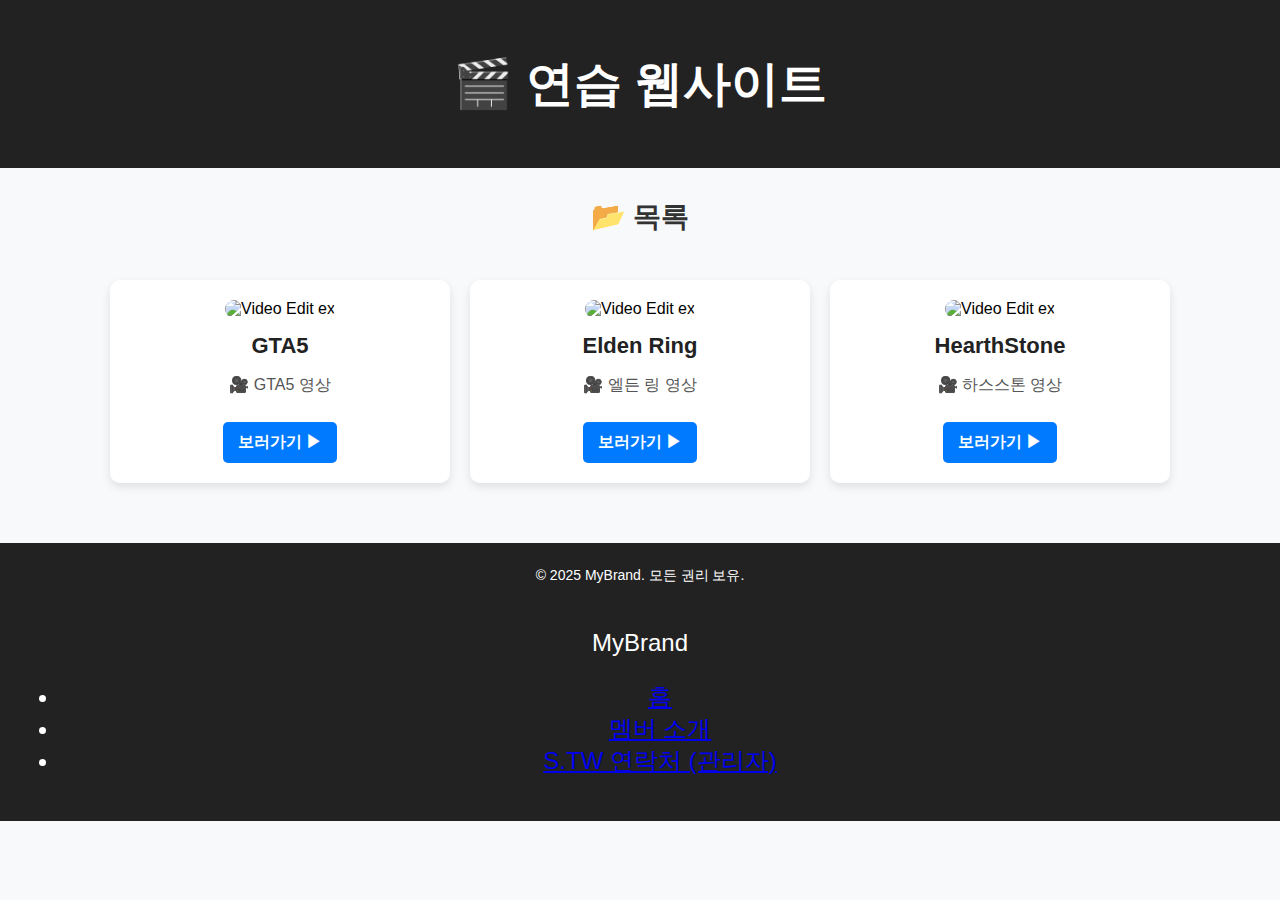
==== index.html @ a0f5c5a9 "Add files via upload" ====
<!DOCTYPE html>
<html lang="ko">
<head>
    <meta charset="UTF-8">
    <meta name="viewport" content="width=device-width, initial-scale=1.0">
    <title>내 영상 웹사이트</title>
    <link rel="stylesheet" href="style.css">
</head>
<body>

    
    <header>
        <h1>🎬 연습 웹사이트</h1>
    </header>

    <main>
        <section class="video-list">
            <h2>📂 목록</h2>
            <div class="video-container">

                <div class="video-card">
                    <img src="thumbnail1.jpg" alt="Video Edit ex">
                    <h3>GTA5</h3>
                    <p>🎥 GTA5 영상</p>
                    <a href="videoweb1.html" class="btn">보러가기 ▶</a>
                </div>

                <div class="video-card">
                    <img src="thumbnail2.jpg" alt="Video Edit ex">
                    <h3>Elden Ring</h3>
                    <p>🎥 엘든 링 영상</p>
                    <a href="videoweb2.html" class="btn">보러가기 ▶</a>
                </div>

                <div class="video-card">
                    <img src="thumbnail2.jpg" alt="Video Edit ex">
                    <h3>HearthStone</h3>
                    <p>🎥 하스스톤 영상</p>
                    <a href="videoweb3.html" class="btn">보러가기 ▶</a>
                </div>

            </div>
        </section>
    </main>

    <footer>
        <p>© 2025 MyBrand. 모든 권리 보유.</p>
    </footer>
</body>

<header>
    <div class="logo">MyBrand</div>
    <nav>
        <ul>
            <li><a href="index.html">홈</a></li>
            <li><a href="#">멤버 소개</a></li>
            <li><a href="#">S.TW 연락처 (관리자)</a></li>
        </ul>
    </nav>
</header>

</html>
---- style.css ----
/* 기본 스타일 */
body {
    font-family: 'Arial', sans-serif;
    background-color: #f8f9fa;
    text-align: center;
    margin: 0;
    padding: 0;
}

/* 헤더 */
header {
    background-color: #222;
    color: white;
    padding: 20px;
    font-size: 24px;
}

/* 영상 목록 스타일 */
.video-list h2 {
    font-size: 28px;
    margin-top: 30px;
    color: #333;
}

/* 영상 카드 컨테이너 */
.video-container {
    display: flex;
    justify-content: center;
    gap: 20px;
    flex-wrap: wrap;
    padding: 20px;
}

/* 개별 영상 카드 */
.video-card {
    background-color: white;
    border-radius: 10px;
    box-shadow: 0px 4px 10px rgba(0, 0, 0, 0.1);
    padding: 20px;
    width: 300px;
    transition: transform 0.3s ease-in-out;
}

.video-card:hover {
    transform: scale(1.05);
}

/* 썸네일 이미지 */
.video-card img {
    width: 10%;           /* 이미지 너비를 10%로 설정하여 부모 요소에 맞춤 */
    height: auto;          /* 비율을 유지하며 높이를 자동으로 조정 */
    border-radius: 10px;   /* 이미지에 둥근 모서리 효과 추가 */
    object-fit: cover;     /* 이미지 비율 유지하며 크기에 맞게 잘리도록 설정 */
}

/* 영상 제목 */
.video-card h3 {
    margin: 15px 0 10px;
    font-size: 22px;
    color: #222;
}

/* 설명 텍스트 */
.video-card p {
    font-size: 16px;
    color: #555;
}

/* 버튼 스타일 */
.btn {
    display: inline-block;
    margin-top: 10px;
    padding: 10px 15px;
    background-color: #007bff;
    color: white;
    text-decoration: none;
    border-radius: 5px;
    font-weight: bold;
    transition: background 0.3s;
}

.btn:hover {
    background-color: #0056b3;
}

/* 푸터 스타일 */
footer {
    margin-top: 40px;
    padding: 10px;
    background-color: #222;
    color: white;
    font-size: 14px;
}
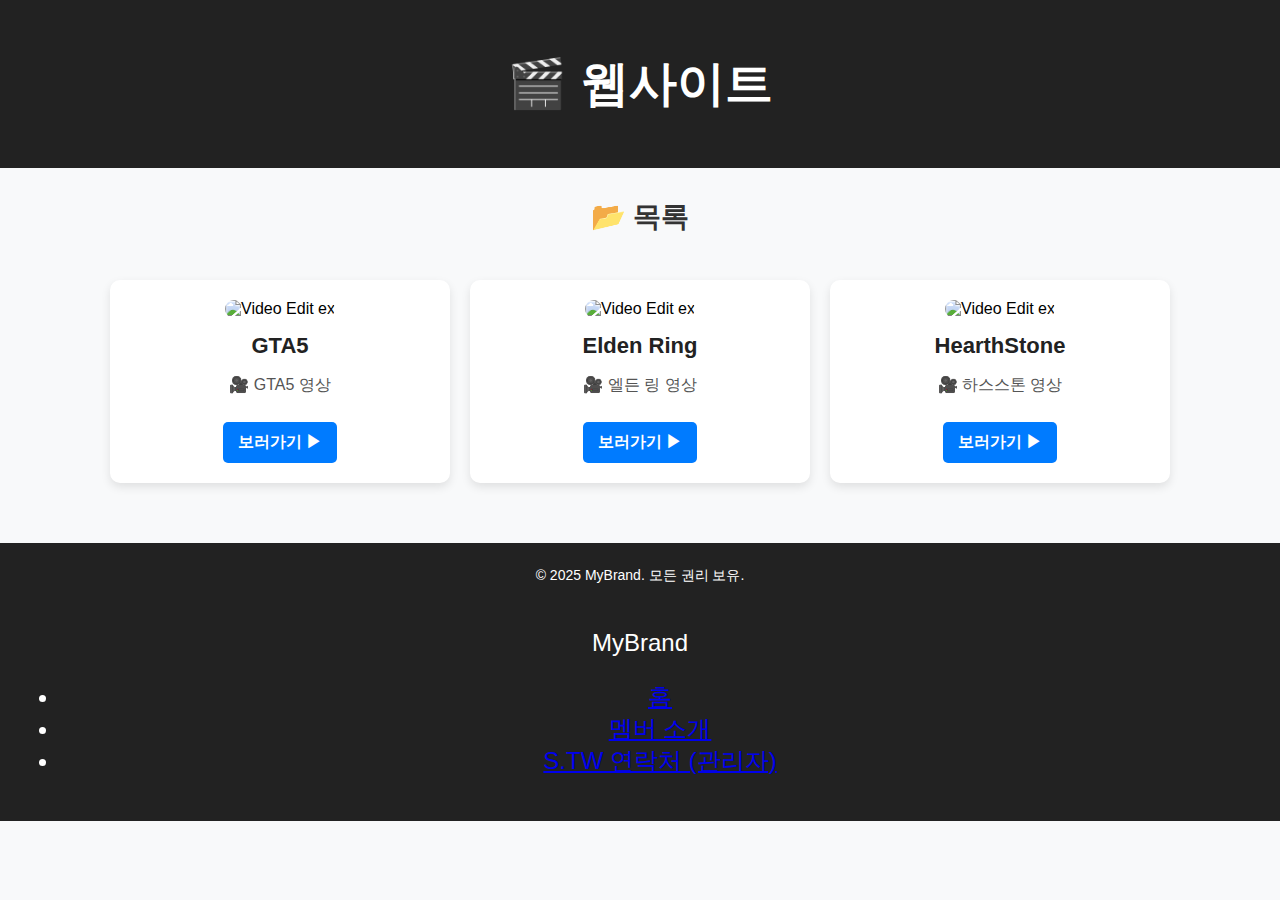
==== commit 48da0038: "Add files via upload" ====
--- a/index.html
+++ b/index.html
@@ -3,14 +3,14 @@
 <head>
     <meta charset="UTF-8">
     <meta name="viewport" content="width=device-width, initial-scale=1.0">
-    <title>내 영상 웹사이트</title>
+    <title>영상 웹사이트</title>
     <link rel="stylesheet" href="style.css">
 </head>
 <body>
 
     
     <header>
-        <h1>🎬 연습 웹사이트</h1>
+        <h1>🎬 웹사이트</h1>
     </header>
 
     <main>
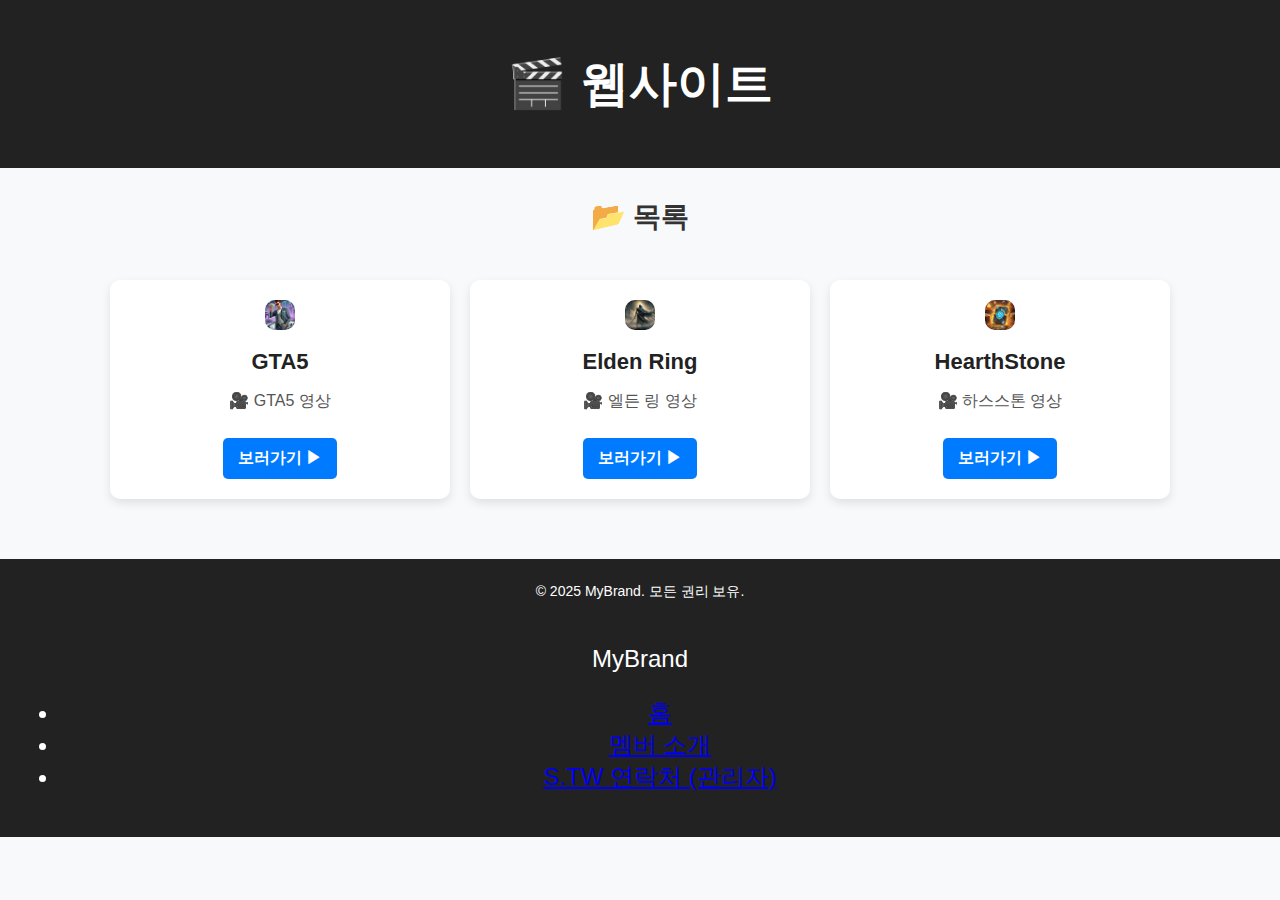
==== commit 53f53245: "Add files via upload" ====
--- a/index.html
+++ b/index.html
@@ -33,7 +33,7 @@
                 </div>
 
                 <div class="video-card">
-                    <img src="thumbnail2.jpg" alt="Video Edit ex">
+                    <img src="thumbnail3.jpg" alt="Video Edit ex">
                     <h3>HearthStone</h3>
                     <p>🎥 하스스톤 영상</p>
                     <a href="videoweb3.html" class="btn">보러가기 ▶</a>
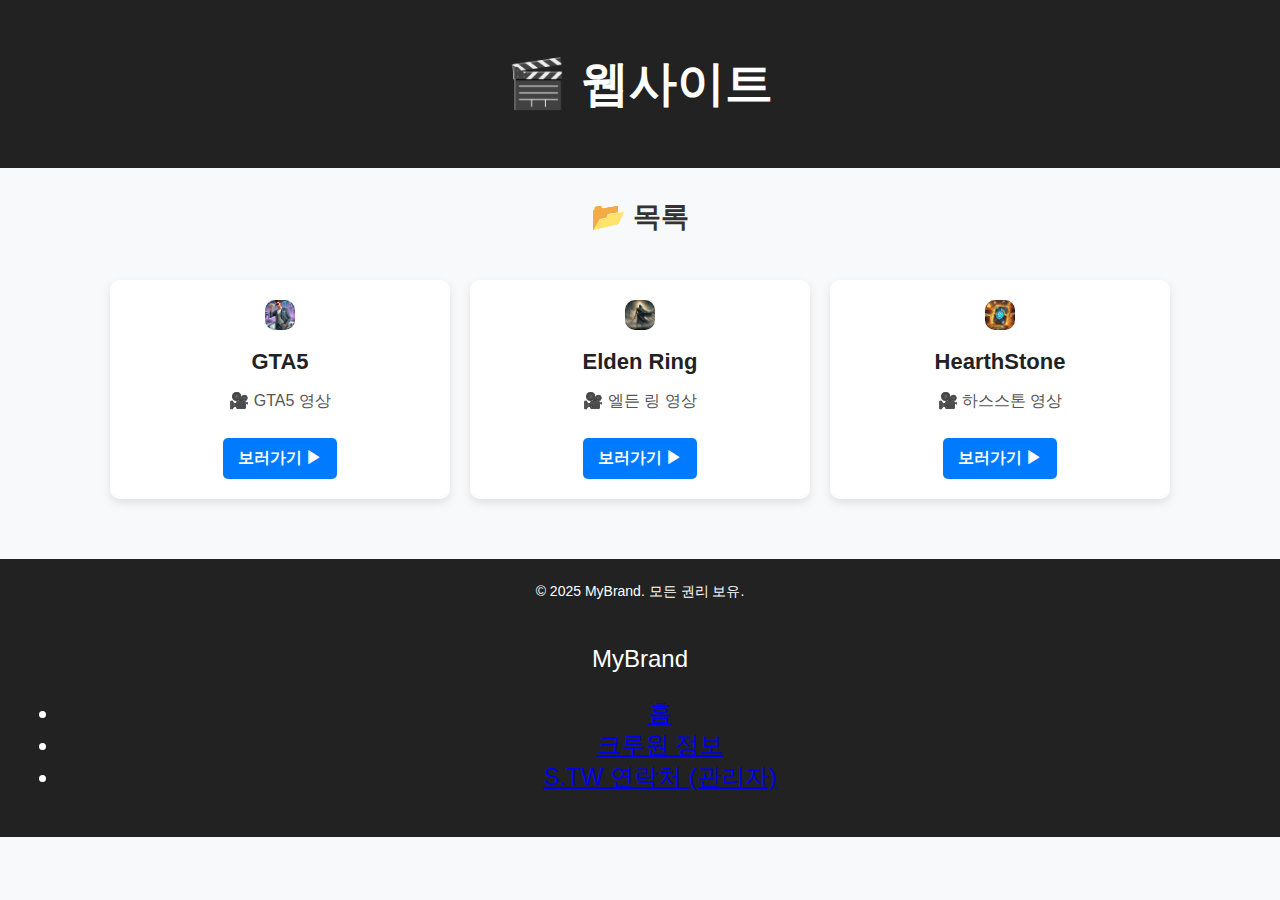
==== commit 34bbf365: "Add files via upload" ====
--- a/index.html
+++ b/index.html
@@ -46,6 +46,7 @@
     <footer>
         <p>© 2025 MyBrand. 모든 권리 보유.</p>
     </footer>
+    <script src="script.js"></script>
 </body>
 
 <header>
@@ -53,10 +54,32 @@
     <nav>
         <ul>
             <li><a href="index.html">홈</a></li>
-            <li><a href="#">멤버 소개</a></li>
-            <li><a href="#">S.TW 연락처 (관리자)</a></li>
+            <li><a href="#" id="openCrewModal">크루원 정보</a></li>
+            <li><a href="#" id="openAdminModal">S.TW 연락처 (관리자)</a></li>
         </ul>
     </nav>
+    
+    <!-- 모달 창 -->
+    <div id="adminModal" class="modal">
+        <div class="modal-content">
+            <span class="close closeAdmin">&times;</span>
+            <h2>📞 관리자 정보</h2>
+            <p>아직 관리자가 존재하지 않습니다</p>
+            <p>관리자 정보를 불러올 수 없습니다</p>
+        </div>
+    </div>
+
+    <div id="crewModal" class="modal">
+        <div class="modal-content">
+            <span class="close closeCrew">&times;</span>
+            <h2>👥 크루원 정보</h2>
+            <p>아직 멤버가 없습니다</p>
+            <p>멤버 프로필을 불러올 수 없습니다</p>
+        </div>
+    </div>
+
+    <script src="script.js"></script> <!-- ✅ JS 파일 연결 -->
+
 </header>
 
 </html>
--- a/style.css
+++ b/style.css
@@ -91,3 +91,102 @@
     color: white;
     font-size: 14px;
 }
+
+/* 모달 스타일 */
+.modal {
+    display: none;
+    position: fixed;
+    z-index: 1;
+    left: 0;
+    top: 0;
+    width: 100%;
+    height: 100%;
+    background-color: rgba(0, 0, 0, 0.5);
+}
+
+/* 모달 내부 */
+.modal-content {
+    background-color: hsl(59, 100%, 50%);
+    margin: 10% auto;
+    padding: 20px;
+    width: 300px;
+    border-radius: 5px;
+    text-align: center;
+}
+
+/* 닫기 버튼 */
+.close {
+    float: right;
+    font-size: 24px;
+    cursor: pointer;
+}
+
+@keyframes blinkBackground {
+    0% {
+        background-color: rgba(0, 0, 0, 0.5);
+    }
+    50% {
+        background-color: rgba(0, 0, 0, 0.7); /* 중간 밝기 */
+    }
+    100% {
+        background-color: rgba(0, 0, 0, 0.5);
+    }
+}
+
+/* 모달 배경 */
+.modal {
+    display: none;
+    position: fixed;
+    z-index: 1;
+    left: 0;
+    top: 0;
+    width: 100%;
+    height: 100%;
+    animation: blinkBackground 1s infinite; /* 애니메이션 적용 */
+}
+
+/* 모달 창 깜빡이기 애니메이션 */
+@keyframes blinkModalContent {
+    0% {
+        opacity: 1; /* 모달 창 완전 불투명 */
+    }
+    50% {
+        opacity: 0.5; /* 모달 창 반투명 */
+    }
+    100% {
+        opacity: 1; /* 모달 창 완전 불투명 */
+    }
+}
+
+/* 모달 배경 */
+.modal {
+    display: none;
+    position: fixed;
+    z-index: 1;
+    left: 0;
+    top: 0;
+    width: 100%;
+    height: 100%;
+    background-color: rgba(0, 0, 0, 0.5); /* 배경색 */
+}
+
+/* 모달 콘텐츠 (깜빡이게 만들기) */
+.modal-content {
+    background-color: rgb(255, 255, 0);
+    margin: 10% auto;
+    padding: 20px;
+    width: 300px;
+    border-radius: 5px;
+    text-align: center;
+    animation: blinkModalContent 1s infinite; /* 애니메이션 적용 */
+}
+
+/* 제목 글자색 변경 */
+.modal-content h2 {
+    color: #3498db; /* 제목 색을 파란색으로 변경 */
+}
+
+/* 일반 텍스트 색상 변경 */
+.modal-content p {
+    color: #2ecc71; /* 일반 텍스트 색을 초록색으로 변경 */
+}
